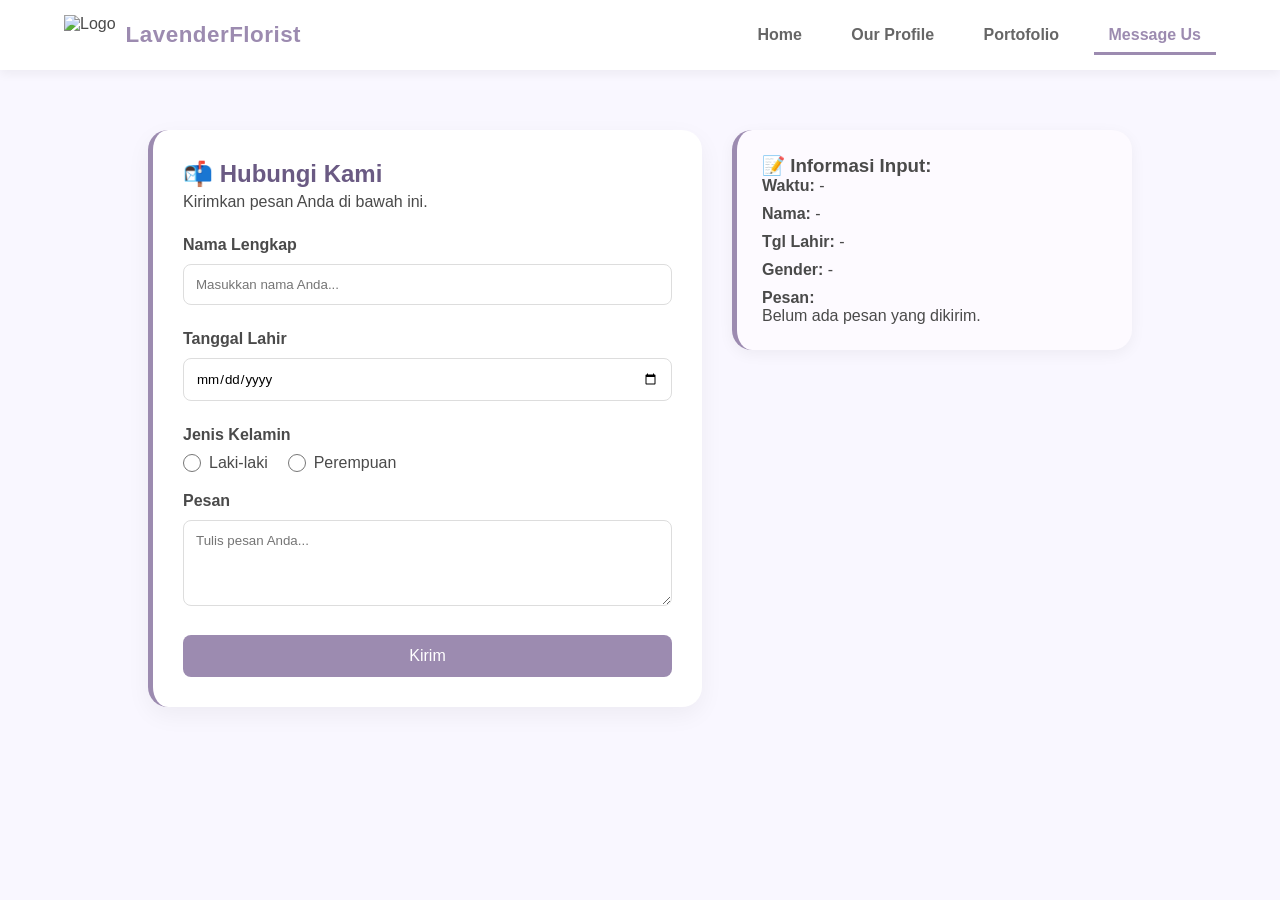
==== message.html @ 812b6c2b "Initial commit" ====
<!DOCTYPE html>
<html lang="id">
<head>
    <meta charset="UTF-8">
    <title>Message Us - Lavender Florist</title>
    <link rel="stylesheet" href="css/style.css">
</head>
<body>
    <header>
       <div class="logo-container" style="display: flex; align-items: center; gap: 10px;">
            <img src="https://i.pinimg.com/1200x/bf/e5/38/bfe53819d339937ba67fb80a275c893a.jpg" alt="Logo" style="height: 40px; width: auto;">
            <span class="logo-text">LavenderFlorist</span>
        </div>
        <nav>
            <a href="index.html">Home</a>
            <a href="profile.html">Our Profile</a>
            <a href="portofolio.html">Portofolio</a>
            <a href="message.html" class="active">Message Us</a>
        </nav>
    </header>
<main class="message-container">
    <div class="message-flex-box">
        <section class="form-section">
            <div class="form-header">
                <h2>📬 Hubungi Kami</h2>
                <p>Kirimkan pesan Anda di bawah ini.</p>
            </div>
            
            <form id="messageForm">
                <div class="input-field">
                    <label><strong>Nama Lengkap</strong></label>
                    <input type="text" id="input-nama" placeholder="Masukkan nama Anda..." required>
                </div>

                <div class="input-field">
                    <label><strong>Tanggal Lahir</strong></label>
                    <input type="date" id="input-tgl" required>
                </div>

                <div class="input-field">
                    <label><strong>Jenis Kelamin</strong></label>
                    <div class="gender-container">
                        <label class="gender-item">
                            <input type="radio" name="gender" value="Laki-laki"> Laki-laki
                         </label>
                         <label class="gender-item">
                             <input type="radio" name="gender" value="Perempuan"> Perempuan
                         </label>
                    </div>
                </div>

                <div class="input-field">
                    <label><strong>Pesan</strong></label>
                    <textarea id="input-pesan" rows="4" placeholder="Tulis pesan Anda..." required></textarea>
                </div>

                <button type="submit" class="btn-send">Kirim</button>
            </form>
        </section>

        <aside class="display-section">
            <h3>📝 Informasi Input:</h3>
            <div class="display-box">
                <div class="display-item">
                    <strong>Waktu:</strong> <span id="res-time">-</span>
                </div>
                <div class="display-item">
                    <strong>Nama:</strong> <span id="res-nama">-</span>
                </div>
                <div class="display-item">
                    <strong>Tgl Lahir:</strong> <span id="res-tgl">-</span>
                </div>
                <div class="display-item">
                    <strong>Gender:</strong> <span id="res-gender">-</span>
                </div>
                <div class="display-message">
                    <strong>Pesan:</strong>
                    <p id="res-pesan">Belum ada pesan yang dikirim.</p>
                </div>
            </div>
        </aside>
    </div>
</main>
    <script src="js/script.js"></script>
</body>
</html>
---- css/style.css ----
:root {
    --bg-color: #f9f7ff;
    --purple-main: #9c8bb0;
    --text-color: #4a4a4a;
    --white: #ffffff;
}

* {
    margin: 0;
    padding: 0;
    box-sizing: border-box;
    font-family: 'Segoe UI', Tahoma, sans-serif;
}

body {
    background-color: var(--bg-color);
    color: var(--text-color);
}

header {
    background: var(--white);
    display: flex;
    justify-content: space-between;
    align-items: center;
    padding: 15px 10%;
    box-shadow: 0 2px 8px rgba(0,0,0,0.05);
}

.logo {
    font-size: 24px;
    font-weight: bold;
    color: var(--purple-main);
}

nav a {
    text-decoration: none;
    color: var(--text-color);
    margin-left: 15px;
    padding: 8px 18px;
    border-radius: 20px;
    font-weight: 500;
    transition: 0.3s;
}

nav a:hover, nav a.active {
    background-color: var(--purple-light);
    color: var(--purple-main);
}

main { padding: 40px 10%; }

.hero { text-align: center; margin-bottom: 50px; }

.banner-box {
    width: 100%;
    max-width: 1100PX;
    height: 400px;
    margin: 25px auto;
    border-radius: 20px;
    overflow: hidden;
    border: 5px solid var(--white);
}

.banner-box img { width: 100%; height: 100%; object-fit: cover; }

.hq-section {
    display: flex;
    justify-content: center;
    gap: 40px;
    flex-wrap: wrap;
    margin-top: 30px;
}

.hq-item { text-align: center; cursor: pointer; }

.circle {
    width: 130px;
    height: 130px;
    background: var(--white);
    border: 3px solid var(--purple-main);
    border-radius: 50%;
    margin-bottom: 15px;
    transition: 0.3s;
}

.circle:hover { background-color: var(--purple-light); transform: scale(1.05); }

/* Class baru untuk alamat */
.loc-detail {
    margin-top: 10px;
    font-size: 14px;
    color: var(--purple-main);
    font-style: italic;
    min-height: 20px;
}

.flex-row { display: flex; gap: 30px; margin-top: 20px; }

.card {
    background: var(--white);
    padding: 30px;
    border-radius: 15px;
    flex: 1;
    border: 1px solid var(--purple-light);
}

input, textarea, select {
    width: 100%;
    padding: 12px;
    margin: 10px 0;
    border: 1px solid #ddd;
    border-radius: 8px;
}

button {
    background: var(--purple-main);
    color: white;
    border: none;
    padding: 12px;
    width: 100%;
    border-radius: 8px;
    font-size: 16px;
    cursor: pointer;
}

button:hover { background: #8675a0; }

@media (max-width: 768px) {
    header { flex-direction: column; gap: 15px; }
    .flex-row { flex-direction: column; }
}

/* --- Bagian Lokasi Galeri --- */
.hq-section {
    display: flex;
    justify-content: center;
    gap: 40px;
    flex-wrap: wrap;
    margin-top: 30px;
}

.hq-item { 
    text-align: center; 
    width: 150px; 
    position: relative;
}

.circle {
    width: 130px;
    height: 130px;
    background: var(--white);
    border: 3px solid var(--purple-main);
    border-radius: 50%;
    margin: 0 auto 15px; 
    transition: 0.3s;
}

/* Efek Hover */
.hq-item:hover .loc-detail {
    opacity: 1;
    visibility: visible;
    transform: translateY(0);
}

.hq-item:hover .circle {
    background-color: var(--purple-light);
    transform: scale(1.05);
}

.loc-detail {
    margin-top: 10px;
    font-size: 13px;
    color: var(--black-main);
    font-style: italic;
    line-height: 1.4;
    opacity: 0;
    visibility: hidden;
    transform: translateY(-5px);
    transition: all 0.3s ease;
    text-align: center; 
}

.circle {
    width: 140px;
    height: 140px;
    border: 4px solid var(--purple-soft);
    border-radius: 50%;
    overflow: hidden; 
    display: flex;
    justify-content: center;
    align-items: center;
    background: var(--white);
    transition: 0.4s ease;
    box-shadow: var(--shadow);
}

.img-circle {
    width: 100%;
    height: 100%;
    object-fit: cover; 
    transition: 0.4s ease;
}

.hq-item:hover .img-circle {
    transform: scale(1.1);
}

.hq-item:hover .circle {
    border-color: var(--purple-main);
}

/* --- Styling Halaman Profil --- */
.profile-hero {
    display: flex;
    flex-direction: column; 
    align-items: center;
    text-align: center;
    gap: 25px;
    margin-bottom: 50px;
}

.profile-circle {
    width: 220px;
    height: 220px;
    border: 6px solid var(--purple-soft); 
    border-radius: 50%;
    overflow: hidden; 
    box-shadow: var(--shadow);
    transition: 0.5s ease;
}

.img-profile {
    width: 100%;
    height: 100%;
    object-fit: cover; 
}

/* Efek saat foto di-hover */
.profile-circle:hover {
    transform: scale(1.05) rotate(3deg);
    border-color: var(--purple-main);
}

/* Layout Kartu Visi Misi */
.vision-mission-container {
    display: flex;
    gap: 30px;
    justify-content: center;
    flex-wrap: wrap;
}

.interactive-card {
    background: rgb(223, 194, 224);
    padding: 30px;
    border-radius: 25px;
    flex: 1;
    max-width: 450px;
    box-shadow: var(--shadow);
    border: 1px solid var(--purple-light);
    transition: 0.4s ease;
}

/* Efek saat kartu di-hover */
.interactive-card:hover {
    transform: translateY(-12px);
    background-color: var(--purple-light);
}

.interactive-card h3 {
    color: var(--purple-dark);
    margin-bottom: 15px;
}

/* Bagian Message Us */
.message-flex-box {
    display: flex; 
    gap: 30px;
    max-width: 1100px;
    margin: 0 auto;
    padding: 20px;
}

/* --- Bagian Formulir (Kiri) --- */
.form-section {
    flex: 1;
    background: #ffffff;
    padding: 30px;
    border-radius: 20px;
    border-left: 5px solid #9c8bb0; 
    box-shadow: 0 8px 25px rgba(0, 0, 0, 0.05);
}

.form-header {
    margin-bottom: 30px; 
}

.form-header h2 {
    color: #6a5a83;
    margin-bottom: 5px;
}

.display-section {
    flex: 0 1 400px;
    height: fit-content; 
    background: #fdfaff;
    padding: 30px;
    border-radius: 20px;
    border-left: 5px solid #9c8bb0;
    box-shadow: 0 8px 25px rgba(0, 0, 0, 0.05);
}

.gender-container {
    display: flex;
    gap: 20px;
    margin-top: 10px;
    margin-bottom: 20px;
}

.gender-item {
    display: flex;
    align-items: center;
    gap: 8px;
    cursor: pointer;
}

.gender-container {
    display: flex;
    gap: 20px; 
    margin: 10px 0 20px 0;
}

.gender-item {
    display: flex;
    align-items: center; 
    gap: 8px; 
    white-space: nowrap; 
    cursor: pointer;
}

.gender-item input[type="radio"] {
    width: 18px;
    height: 18px;
    margin: 0;
}

.form-header {
    margin-bottom: 25px; 
}

.input-field {
    margin-bottom: 15px; 
}

.display-section {
    flex: 0 1 400px;
    flex: 0 1 400px; 
    height: fit-content; 
    background: #fdfaff;
    padding: 25px;
    border-radius: 20px;
    border-left: 5px solid #9c8bb0;
    box-shadow: 0 4px 15px rgba(0,0,0,0.05);
}

.display-box {
    display: flex;
    flex-direction: column;
    gap: 10px;
}

/* Layout Grid Portofolio */
.portfolio-page {
    padding: 60px 5%;
    background: #fffcfc;
}

.portfolio-header {
    text-align: center;
    margin-bottom: 50px;
}

.portfolio-header h1 {
    color: #48454b;
    font-size: 2.2rem;
    margin-bottom: 10px;
}

.portfolio-grid {
    display: grid;
    grid-template-columns: repeat(auto-fit, minmax(300px, 1fr));
    gap: 30px;
    max-width: 1200px;
    margin: 0 auto;
}

/* Styling Kartu */
.portfolio-card {
    background: white;
    border-radius: 20px;
    overflow: hidden;
    box-shadow: 0 10px 20px rgba(0,0,0,0.05);
    transition: all 0.4s ease;
    border-bottom: 4px solid transparent;
}

/* Efek Hover Kartu */
.portfolio-card:hover {
    transform: translateY(-15px);
    box-shadow: 0 20px 40px rgba(156, 139, 176, 0.2);
    border-bottom: 4px solid #9c8bb0;
}

.card-image {
    position: relative;
    height: 250px;
    overflow: hidden;
}

.card-image img {
    width: 100%;
    height: 100%;
    object-fit: cover;
    transition: 0.5s;
}

.portfolio-card:hover img {
    transform: scale(1.1); 
}

.image-overlay {
    position: absolute;
    top: 0; left: 0; width: 100%; height: 100%;
    display: flex;
    justify-content: center;
    align-items: center;
    opacity: 0;
    transition: 0.4s;
}

.portfolio-card:hover .image-overlay {
    opacity: 1;
}

/* Tombol Detail */
.btn-detail {
    padding: 10px 25px;
    background: white;
    color: #6a5a83;
    border: none;
    border-radius: 25px;
    font-weight: bold;
    cursor: pointer;
    transform: translateY(20px);
    transition: 0.4s;
}

.portfolio-card:hover .btn-detail {
    transform: translateY(0);
}

.card-info {
    padding: 20px;
    text-align: center;
}

nav a {
    position: relative;
    padding-bottom: 8px;
    color: #555;
    text-decoration: none;
    transition: 0.3s;
}

nav a.active::after {
    content: "";
    position: absolute;
    bottom: 0;
    left: 0;
    width: 100%;
    height: 3px;
    background: #9c8bb0; 
    border-radius: 2px;
}

header {
    background: white;
    display: flex;
    justify-content: space-between;
    align-items: center;
    padding: 15px 5%;
    box-shadow: 0 4px 12px rgba(156, 139, 176, 0.1); 
    position: sticky;
    top: 0;
    z-index: 1000;
}

nav a {
    text-decoration: none;
    color: #666;
    font-weight: 600;
    padding: 10px 15px;
    position: relative;
    transition: 0.3s;
}

nav a.active {
    color: #9c8bb0; 
}

nav a.active::after {
    content: "";
    position: absolute;
    bottom: -5px;
    left: 15px;
    right: 15px;
    height: 3px;
    background: #06000c;
    border-radius: 10px;
}

nav a.active::after {
    content: "";
    position: absolute;
    bottom: -2px; 
    left: 0;
    width: 100%; 
    height: 3px; 
    background-color: #9c8bb0; 
    border-radius: 0; 
    transform: none; 
}

header {
    display: flex;
    justify-content: space-between;
    align-items: center;
    padding: 15px 5%;
    background-color: #ffffff;
    box-shadow: 0 4px 10px rgba(0, 0, 0, 0.05); 
}

.logo-container {
    display: flex;
    align-items: center;
    gap: 12px; 
    cursor: pointer;
}

/* Warna Teks LavenderFlorist di sebelah logo */
.logo-text {
    font-size: 1.4rem;
    font-weight: 700;
    color: #9c8bb0; 
    letter-spacing: 0.5px;
}
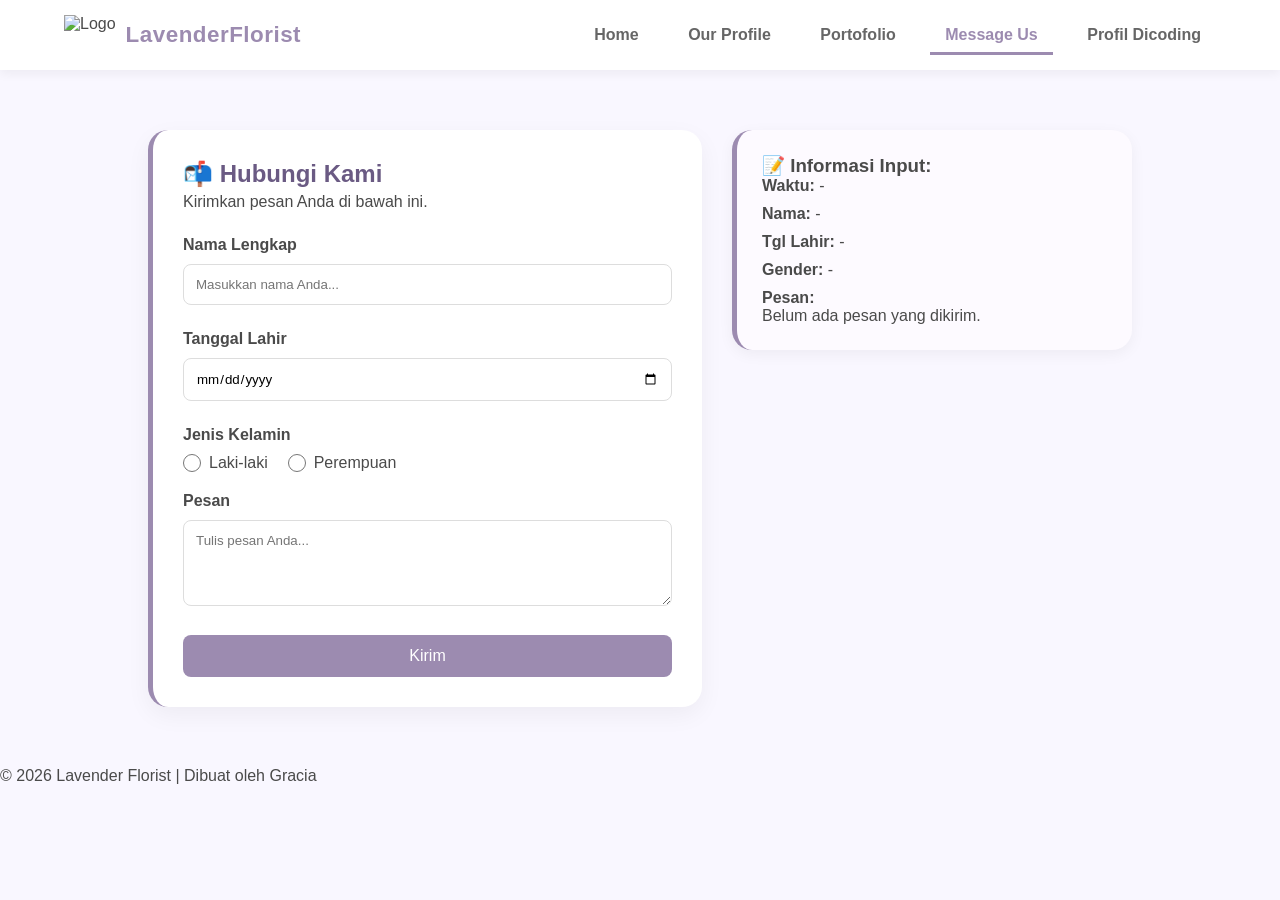
==== commit f892536a: "Update message.html" ====
--- a/message.html
+++ b/message.html
@@ -11,76 +11,102 @@
             <img src="https://i.pinimg.com/1200x/bf/e5/38/bfe53819d339937ba67fb80a275c893a.jpg" alt="Logo" style="height: 40px; width: auto;">
             <span class="logo-text">LavenderFlorist</span>
         </div>
+
         <nav>
             <a href="index.html">Home</a>
             <a href="profile.html">Our Profile</a>
             <a href="portofolio.html">Portofolio</a>
             <a href="message.html" class="active">Message Us</a>
+
+            <!-- Wajib untuk Dicoding -->
+            <a href="https://www.dicoding.com/users/username_kamu" target="_blank">
+                Profil Dicoding
+            </a>
         </nav>
     </header>
-<main class="message-container">
-    <div class="message-flex-box">
-        <section class="form-section">
-            <div class="form-header">
-                <h2>📬 Hubungi Kami</h2>
-                <p>Kirimkan pesan Anda di bawah ini.</p>
+
+    <main class="message-container">
+        <article>
+            <div class="message-flex-box">
+
+                <section class="form-section">
+                    <div class="form-header">
+                        <h2>📬 Hubungi Kami</h2>
+                        <p>Kirimkan pesan Anda di bawah ini.</p>
+                    </div>
+
+                    <form id="messageForm">
+                        <div class="input-field">
+                            <label><strong>Nama Lengkap</strong></label>
+                            <input type="text" id="input-nama" placeholder="Masukkan nama Anda..." required>
+                        </div>
+
+                        <div class="input-field">
+                            <label><strong>Tanggal Lahir</strong></label>
+                            <input type="date" id="input-tgl" required>
+                        </div>
+
+                        <div class="input-field">
+                            <label><strong>Jenis Kelamin</strong></label>
+                            <div class="gender-container">
+                                <label class="gender-item">
+                                    <input type="radio" name="gender" value="Laki-laki"> Laki-laki
+                                </label>
+
+                                <label class="gender-item">
+                                    <input type="radio" name="gender" value="Perempuan"> Perempuan
+                                </label>
+                            </div>
+                        </div>
+
+                        <div class="input-field">
+                            <label><strong>Pesan</strong></label>
+                            <textarea id="input-pesan" rows="4" placeholder="Tulis pesan Anda..." required></textarea>
+                        </div>
+
+                        <button type="submit" class="btn-send">Kirim</button>
+                    </form>
+                </section>
+
+                <aside class="display-section">
+                    <h3>📝 Informasi Input:</h3>
+
+                    <div class="display-box">
+                        <div class="display-item">
+                            <strong>Waktu:</strong>
+                            <span id="res-time">-</span>
+                        </div>
+
+                        <div class="display-item">
+                            <strong>Nama:</strong>
+                            <span id="res-nama">-</span>
+                        </div>
+
+                        <div class="display-item">
+                            <strong>Tgl Lahir:</strong>
+                            <span id="res-tgl">-</span>
+                        </div>
+
+                        <div class="display-item">
+                            <strong>Gender:</strong>
+                            <span id="res-gender">-</span>
+                        </div>
+
+                        <div class="display-message">
+                            <strong>Pesan:</strong>
+                            <p id="res-pesan">Belum ada pesan yang dikirim.</p>
+                        </div>
+                    </div>
+                </aside>
+
             </div>
-            
-            <form id="messageForm">
-                <div class="input-field">
-                    <label><strong>Nama Lengkap</strong></label>
-                    <input type="text" id="input-nama" placeholder="Masukkan nama Anda..." required>
-                </div>
+        </article>
+    </main>
 
-                <div class="input-field">
-                    <label><strong>Tanggal Lahir</strong></label>
-                    <input type="date" id="input-tgl" required>
-                </div>
+    <footer>
+        <p>© 2026 Lavender Florist | Dibuat oleh Gracia</p>
+    </footer>
 
-                <div class="input-field">
-                    <label><strong>Jenis Kelamin</strong></label>
-                    <div class="gender-container">
-                        <label class="gender-item">
-                            <input type="radio" name="gender" value="Laki-laki"> Laki-laki
-                         </label>
-                         <label class="gender-item">
-                             <input type="radio" name="gender" value="Perempuan"> Perempuan
-                         </label>
-                    </div>
-                </div>
-
-                <div class="input-field">
-                    <label><strong>Pesan</strong></label>
-                    <textarea id="input-pesan" rows="4" placeholder="Tulis pesan Anda..." required></textarea>
-                </div>
-
-                <button type="submit" class="btn-send">Kirim</button>
-            </form>
-        </section>
-
-        <aside class="display-section">
-            <h3>📝 Informasi Input:</h3>
-            <div class="display-box">
-                <div class="display-item">
-                    <strong>Waktu:</strong> <span id="res-time">-</span>
-                </div>
-                <div class="display-item">
-                    <strong>Nama:</strong> <span id="res-nama">-</span>
-                </div>
-                <div class="display-item">
-                    <strong>Tgl Lahir:</strong> <span id="res-tgl">-</span>
-                </div>
-                <div class="display-item">
-                    <strong>Gender:</strong> <span id="res-gender">-</span>
-                </div>
-                <div class="display-message">
-                    <strong>Pesan:</strong>
-                    <p id="res-pesan">Belum ada pesan yang dikirim.</p>
-                </div>
-            </div>
-        </aside>
-    </div>
-</main>
     <script src="js/script.js"></script>
 </body>
-</html>+</html>
